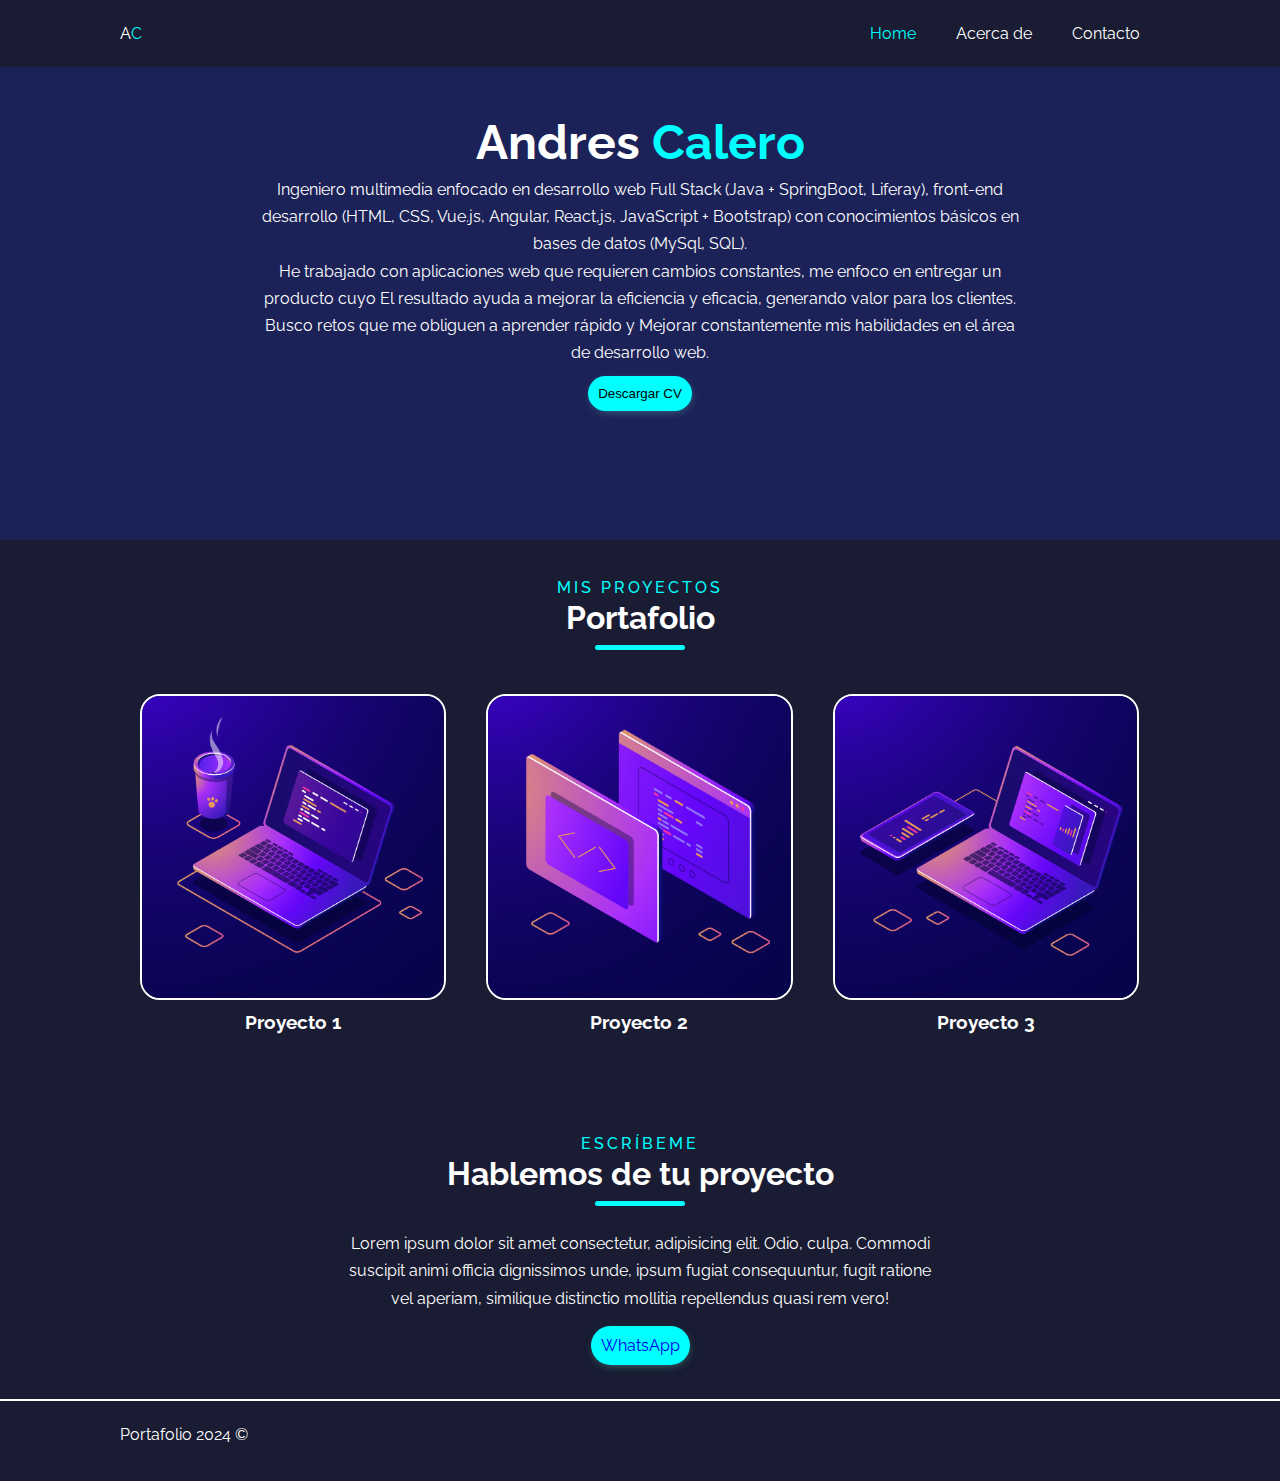
==== index.html @ fd757965 "portafolio web" ====
<!DOCTYPE html>
<html lang="es">

<head>
  <meta charset="UTF-8" />
  <meta name="viewport" content="width=device-width, initial-scale=1.0" />
  <meta name="description" content="Portafolio de proyectos" />
  <link href="https://fonts.googleapis.com/css2?family=Raleway:wght@400;700&display=swap" rel="stylesheet" />
  <link rel="stylesheet" href="https://use.fontawesome.com/releases/v5.6.1/css/all.css"
    integrity="sha384-gfdkjb5BdAXd+lj+gudLWI+BXq4IuLW5IT+brZEZsLFm++aCMlF1V92rMkPaX4PP" crossorigin="anonymous" />
  <link rel="stylesheet" href="css/style.css" />
  <title>Mi portafolio</title>
</head>

<body>

  <header>

    <nav class="navbar">
      <div class="nav-container">
        <div class="logo">
          <a href="index.html">A<span>C</span></a>
        </div>
        <ul id="main-nav" class="txt-btn">
          <li><a href="index.html" class="current">Home</a></li>
          <li><a href="about.html">Acerca de</a></li>
          <li><a href="contact.html">Contacto</a></li>
        </ul>
      </div>
    </nav>

    <section class="banner-header">
      <div class="banner-header-text">
        <h1 class="banner-title">Andres <span>Calero</span></h1>
        <p>Ingeniero multimedia enfocado en desarrollo web Full Stack (Java + SpringBoot, Liferay), front-end
          desarrollo (HTML, CSS, Vue.js, Angular, React,js, JavaScript + Bootstrap) con conocimientos básicos en bases
          de datos (MySql, SQL).
          <br>
          He trabajado con aplicaciones web que requieren cambios constantes, me enfoco en entregar un producto cuyo
          El resultado ayuda a mejorar la eficiencia y eficacia, generando valor para los clientes.
          <br>
          Busco retos que me obliguen a aprender rápido y
          Mejorar constantemente mis habilidades en el área de desarrollo web.
        </p>
        <a href="https://drive.google.com/file/d/15FXeyaIICWYGaH4lE5yrG8nC_UNtiwbP/view" target="_blank">
          <button class="btn">Descargar CV</button>
        </a>
      </div>
    </section>

  </header>

  <main>
    <section class="section portfolio">
      <div class="container">
        <div class="section-header">
          <h3 class="title" data-title="Mis proyectos">Portafolio</h3>
        </div>

        <div class="box">
          <div class="rotate-scale-up">
            <a href="project-1.html">
              <img src="img/portfolio/proyecto-1.png" alt="proyecto 1" />
            </a>
          </div>
          <h3>Proyecto 1</h3>
        </div>

        <div class="box">
          <div class="rotate-center">
            <a href="project-2.html">
              <img src="img/portfolio/proyecto-2.png" alt="proyecto 2" />
            </a>
          </div>
          <h3>Proyecto 2</h3>
        </div>

        <div class="box">
          <div class="bounce">
            <a href="project-3.html">
              <img src="img/portfolio/proyecto-3.png" alt="proyecto 3" />
            </a>
          </div>
          <h3>Proyecto 3</h3>
        </div>
      </div>
    </section>
    <section class="section hireme">
      <div class="container">
        <div class="section-header">
          <h3 class="title" data-title="Escríbeme">
            Hablemos de tu proyecto
          </h3>
        </div>

        <p class="text">
          Lorem ipsum dolor sit amet consectetur, adipisicing elit. Odio,
          culpa. Commodi suscipit animi officia dignissimos unde, ipsum fugiat
          consequuntur, fugit ratione vel aperiam, similique distinctio
          mollitia repellendus quasi rem vero!
        </p>
        <a href="https://wa.me/+573235865827" target="_blank" class="btn">WhatsApp</a>
      </div>
    </section>

  </main>
  <hr>
  <footer class="main-footer">
    <div class="container">
      <p class="small">Portafolio 2024 &copy;</p>

      <ul>
        <li>
          <a href="https://wa.me/+573235865827" target="_blank"><i class="fab fa-whatsapp"></i></a>
        </li>
        <li>
          <a href="https://www.linkedin.com/in/desarrolladorandrescalero/" target="_blank"><i
              class="fab fa-linkedin"></i></a>
        </li>
        <li>
          <a href="https://www.instagram.com/afk723/" target="_blank"><i class="fab fa-instagram"></i></a>
        </li>
      </ul>
    </div>
  </footer>
</body>

</html>
---- css/style.css ----
/* Variables */
:root {
  --main-color: #191c32;
  --primary-color: aqua;
  --secondary-color: #fff;
}

/* Reset */
* {
  margin: 0;
  padding: 0;
  box-sizing: border-box;
}

/* Main styling */
body,
html {
  font-family: "Raleway", sans-serif;
  color: var(--secondary-color);
  line-height: 1.7em;
  background-color: var(--main-color);
}

hr {
  border: 0.5px solid var(--secondary-color);
}

/* Utility Classes */
a {
  text-decoration: none;
}

.container {
  margin: 0 auto;
  max-width: 1100px;
  padding: 0 30px;
}

.section {
  padding: 40px 0;
  overflow: hidden;
}

.line-break {
  padding-bottom: 10px;
}

.section-header {
  text-align: center;
  margin-bottom: 1.5rem;
}

.title {
  position: relative;
  padding-bottom: 1rem;
  line-height: 1;
  font-size: 2rem;
  margin-bottom: 0.6rem;
}

.title:before {
  content: attr(data-title);
  display: block;
  margin-bottom: 0.4rem;
  color: var(--primary-color);
  font-size: 1rem;
  font-weight: 500;
  text-transform: uppercase;
  letter-spacing: 3px;
}

.title:after {
  content: "";
  position: absolute;
  width: 90px;
  height: 5px;
  border-radius: 3px;
  background-color: var(--primary-color);
  bottom: 0;
  left: 50%;
  transform: translateX(-50%);
}

.text {
  max-width: 600px;
  margin: 0 auto;
}

/* Navbar */
.nav-container {
  margin: auto;
  max-width: 1100px;
  overflow: auto;
  padding: 0 30px;
}

.navbar {
  position: fixed;
  top: 0;
  z-index: 50;
  overflow: hidden;
  width: 100%;
  background-color: var(--main-color);
}

.navbar .logo {
  float: left;
  padding-top: 20px;
}

.navbar a {
  color: var(--secondary-color);
  text-decoration: none;
}

.navbar span {
  color: var(--primary-color);
}

.navbar ul {
  list-style: none;
  float: right;
}

.navbar ul li {
  float: left;
}

.navbar ul li a {
  display: block;
  padding: 20px;
  text-align: center;
}

.navbar ul li a:hover {
  background: var(--primary-color);
  color: var(--main-color);
}

.navbar ul li a.current {
  color: var(--primary-color);
}

.navbar ul li a.current:hover {
  background: var(--primary-color);
  color: var(--main-color);
}

/* Banner Home*/
.banner-header {
  height: 60vh;
  width: 100%;
  overflow: hidden;
  background: var(--main-color);
  background: linear-gradient(rgba(29, 38, 113, 0.6), rgba(29, 38, 113, 0.6)),
    url("../img/developer.jpg");
  background-repeat: no-repeat;
  background-position: center;
  background-size: cover;
}

img {
  object-fit: cover;
}

.banner-header-text {
  height: 100%;
  width: 60%;
  margin: auto;
  text-align: center;
  display: grid;
  place-content: center;
}

.banner-title {
  font-size: 3em;
  padding-bottom: 20px;
}

.banner-title span {
  color: var(--primary-color);
}

/* Button */
.btn {
  padding: 10px 10px;
  background-color: var(--primary-color);
  border: none;
  margin-top: 10px;
  border-radius: 20px;
  cursor: pointer;
  box-shadow: 1px 3px 11px -5px rgba(102, 221, 200, 0.69);
}

.btn:hover {
  background-color: var(--secondary-color);
  box-shadow: none;
}

/* Portfolio */
.portfolio h3 {
  text-align: center;
}

.hireme {
  text-align: center;
  display: flex;
  justify-content: center;
  align-items: center;
}

.hireme p {
  padding-bottom: 20px;
}

.box {
  float: left;
  width: 33.3%;
  padding: 20px;
}

.box img {
  width: 100%;
  border: 2px solid var(--secondary-color);
  border-radius: 20px;
}

.box a:hover img {
  transform: translateY(-15px);
  border: 2px solid var(--primary-color);
  transition: 0.3s;
}

.box .selected {
  transform: scale(1.1);
  border: 2px solid var(--primary-color);
}

/* Footer */
.main-footer {
  height: 80px;
  padding-top: 20px;
}

.main-footer p {
  float: left;
}

.main-footer ul {
  float: right;
  list-style: none;
}

.main-footer ul li {
  float: left;
}

.main-footer ul li i {
  color: var(--primary-color);
}

.main-footer ul li a {
  display: block;
  padding: 10px;
  text-align: center;
}

/* General hero */
.hero {
  background: var(--main-color);
  height: 50vh;
  padding: 50px;
  margin-top: 80px;
}

.hero-header-text {
  height: 100%;
  width: 60%;
  margin: auto;
  text-align: center;
  display: grid;
  place-content: center;
}

.hero-title {
  font-size: 3em;
  padding-bottom: 20px;
}

.hero-title span {
  color: var(--primary-color);
}

/* Contact Form */
.contact .box-contact-features {
  float: left;
  width: 33.3%;
  text-align: center;
  padding-bottom: 20px;
}

.contact .box-contact-features i {
  padding-bottom: 20px;
}

.contact .box-contact-features p {
  line-height: 0.8em;
}

.contact .features-contact .box-form {
  float: left;
  width: 50%;
  padding: 60px 10px 20px 10px;
}

.contact .features-contact .box-form iframe {
  width: 100%;
  height: 400px;
}

/* Contact Form */
.contact .contact-form .single-form {
  margin-bottom: 20px;
}

.contact-form label {
  display: block;
  margin-bottom: 5px;
}

.contact-form input,
.contact-form textarea {
  width: 100%;
  padding: 10px;
  border: 2px var(--secondary-color) solid;
  border-radius: 10px;
  background-color: var(--main-color);
  color: var(--secondary-color);
}

.contact-form input:focus,
.contact-form textarea:focus {
  background-color: var(--secondary-color);
  color: var(--main-color);
}

.contact-form textarea {
  height: 200px;
}

.contact-form input:focus,
.contact-form textarea:focus {
  outline: none;
  border-color: var(--main-color);
}

/* About Me */
.about {
  text-align: center;
}

.about a {
  color: var(--secondary-color);
  text-decoration: none;
}

.txt-btn {
  font-size: 1em;
}

.skills {
  display: grid;
  grid-template-columns: repeat(6, 1fr);
  gap: 20px;
  margin: 30px 0;
}

.card-skill img {
  width: 100%;
  border: 2px solid var(--secondary-color);
  background-color: var(--secondary-color);
  border-radius: 20px;
}

.card-skill img:hover {
  transform: scale(1.1);
  border: 2px solid var(--secondary-color);
  transition: 0.3s;
}

.single-project-info {
  display: grid;
  grid-template-rows: auto 1fr auto;
  /* Una fila para arriba, dos filas iguales para las columnas en el medio, y una fila para abajo */
  grid-template-columns: 1fr 1fr;
  /* Dos columnas para las secciones izquierda y derecha */
  grid-gap: 20px;
}

.single-project-description,
.single-project-btn {
  text-align: center;
  grid-column: 1 / -1;
}

.single-project-img img {
  width: 100%;
  border: 2px solid var(--secondary-color);
  border-radius: 20px;
}

.single-project-details ul {
  list-style: none;
  padding-bottom: 20px;
}

.single-project-btn .prev {
  float: left;
}

.single-project-btn .next {
  float: right;
}
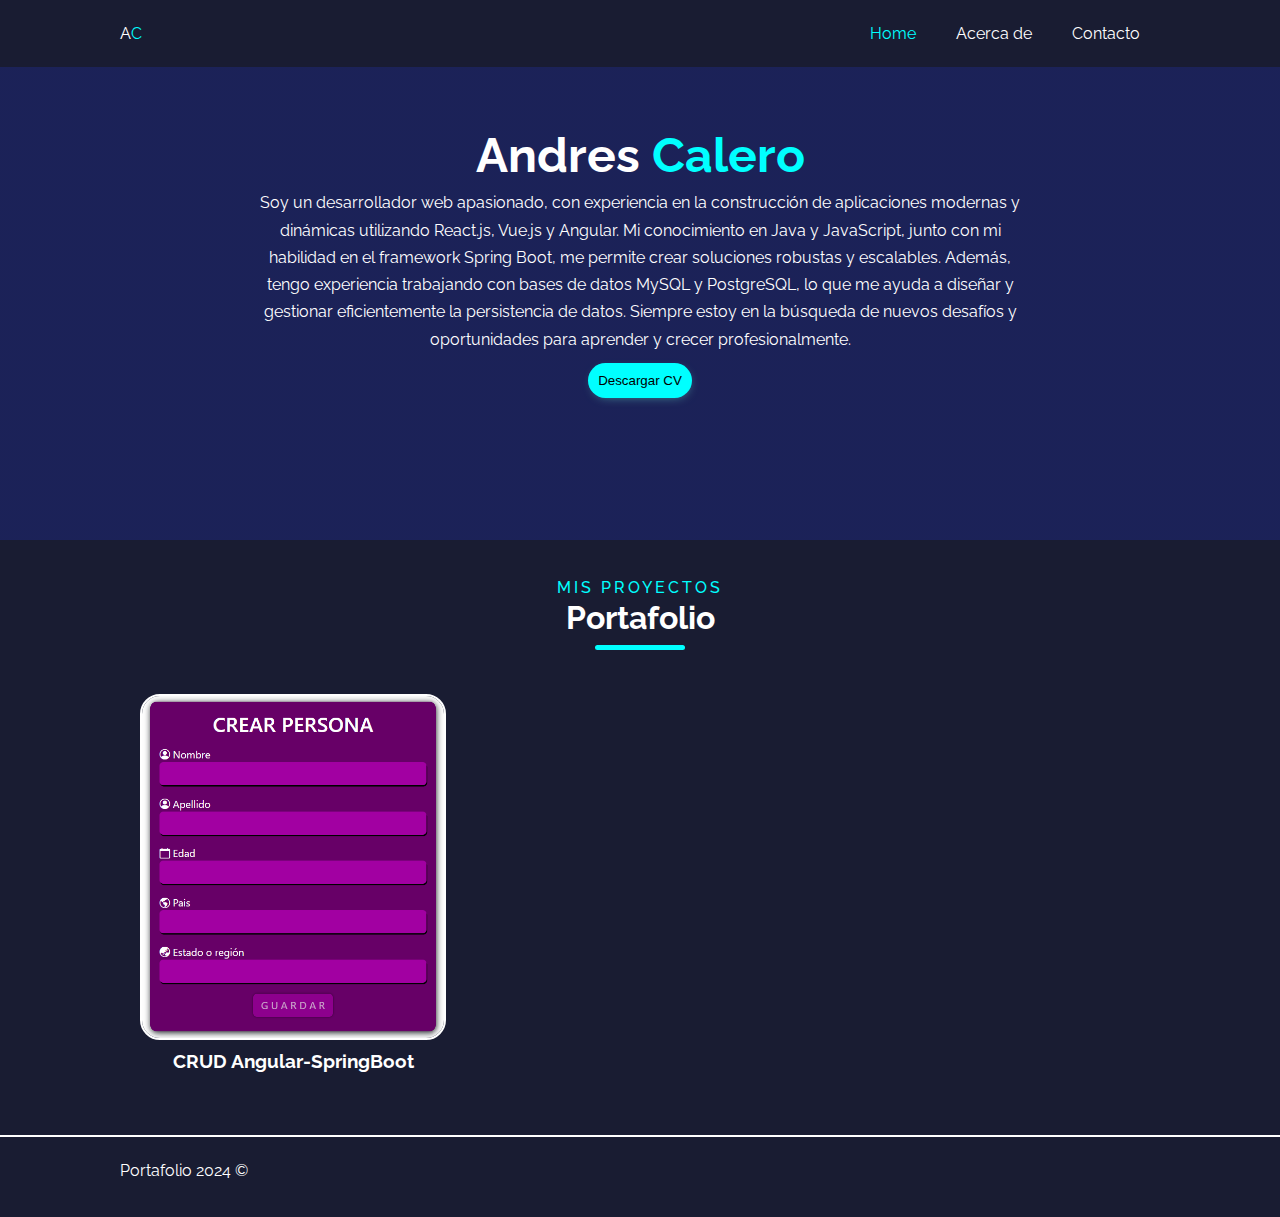
==== commit 10a0e6b5: "Se pule la informacion" ====
--- a/index.html
+++ b/index.html
@@ -9,6 +9,7 @@
   <link rel="stylesheet" href="https://use.fontawesome.com/releases/v5.6.1/css/all.css"
     integrity="sha384-gfdkjb5BdAXd+lj+gudLWI+BXq4IuLW5IT+brZEZsLFm++aCMlF1V92rMkPaX4PP" crossorigin="anonymous" />
   <link rel="stylesheet" href="css/style.css" />
+  <link rel="stylesheet" href="css/style-responsive.css" />
   <title>Mi portafolio</title>
 </head>
 
@@ -32,17 +33,14 @@
     <section class="banner-header">
       <div class="banner-header-text">
         <h1 class="banner-title">Andres <span>Calero</span></h1>
-        <p>Ingeniero multimedia enfocado en desarrollo web Full Stack (Java + SpringBoot, Liferay), front-end
-          desarrollo (HTML, CSS, Vue.js, Angular, React,js, JavaScript + Bootstrap) con conocimientos básicos en bases
-          de datos (MySql, SQL).
-          <br>
-          He trabajado con aplicaciones web que requieren cambios constantes, me enfoco en entregar un producto cuyo
-          El resultado ayuda a mejorar la eficiencia y eficacia, generando valor para los clientes.
-          <br>
-          Busco retos que me obliguen a aprender rápido y
-          Mejorar constantemente mis habilidades en el área de desarrollo web.
+        <p>
+          Soy un desarrollador web apasionado, con experiencia en la construcción de aplicaciones modernas y dinámicas
+          utilizando React.js, Vue.js y Angular. Mi conocimiento en Java y JavaScript, junto con mi habilidad en el
+          framework Spring Boot, me permite crear soluciones robustas y escalables. Además, tengo experiencia trabajando
+          con bases de datos MySQL y PostgreSQL, lo que me ayuda a diseñar y gestionar eficientemente la persistencia de
+          datos. Siempre estoy en la búsqueda de nuevos desafíos y oportunidades para aprender y crecer profesionalmente.
         </p>
-        <a href="https://drive.google.com/file/d/15FXeyaIICWYGaH4lE5yrG8nC_UNtiwbP/view" target="_blank">
+        <a href="https://drive.google.com/file/d/1S4CJ2U9cGExecbTbQ6xtQw2GyuOmlst3/view?usp=drive_link" target="_blank">
           <button class="btn">Descargar CV</button>
         </a>
       </div>
@@ -60,13 +58,13 @@
         <div class="box">
           <div class="rotate-scale-up">
             <a href="project-1.html">
-              <img src="img/portfolio/proyecto-1.png" alt="proyecto 1" />
+              <img src="img/portfolio/FrontAngular2.png" alt="proyecto 1" />
             </a>
           </div>
-          <h3>Proyecto 1</h3>
+          <h3>CRUD Angular-SpringBoot</h3>
         </div>
 
-        <div class="box">
+        <div class="box esconder">
           <div class="rotate-center">
             <a href="project-2.html">
               <img src="img/portfolio/proyecto-2.png" alt="proyecto 2" />
@@ -75,7 +73,7 @@
           <h3>Proyecto 2</h3>
         </div>
 
-        <div class="box">
+        <div class="box esconder">
           <div class="bounce">
             <a href="project-3.html">
               <img src="img/portfolio/proyecto-3.png" alt="proyecto 3" />
@@ -85,7 +83,7 @@
         </div>
       </div>
     </section>
-    <section class="section hireme">
+    <section class="section hireme" display="none">
       <div class="container">
         <div class="section-header">
           <h3 class="title" data-title="Escríbeme">
--- a/css/style.css
+++ b/css/style.css
@@ -204,9 +204,10 @@
 
 .hireme {
   text-align: center;
-  display: flex;
+  display: none;
   justify-content: center;
   align-items: center;
+
 }
 
 .hireme p {
@@ -265,12 +266,23 @@
   text-align: center;
 }
 
+.esconder{
+  display: none;
+}
+
 /* General hero */
 .hero {
   background: var(--main-color);
-  height: 50vh;
+  height: 150px;
   padding: 50px;
-  margin-top: 80px;
+  margin-top: 50px;
+}
+
+.hero1 {
+  background: var(--main-color);
+  height: 150px;
+  padding: 50px;
+  margin-top: 180px;
 }
 
 .hero-header-text {
--- a/css/style-responsive.css
+++ b/css/style-responsive.css
@@ -0,0 +1,94 @@
+@media screen and (max-width: 768px) {
+    /* Navbar */
+    .nav-container {
+      margin: auto;
+      max-width: 1100px;
+      overflow: auto;
+      padding: 0px;
+    }
+  
+    .navbar {
+      position: relative;
+      top: 0;
+    }
+  
+    .navbar .logo {
+      float: none;
+      text-align: center;
+    }
+  
+    .navbar ul,
+    .navbar ul li {
+      float: none;
+    }
+  
+    .navbar ul li a {
+      padding: 5px;
+    }
+  
+    /* Section title */
+    .section-header {
+      font-size: 2em;
+    }
+  
+    /* Banner */
+    .banner-header-text {
+      width: 80%;
+    }
+  
+    /* Hero Title */
+    .hero-title {
+      line-height: normal;
+      font-size: 2.2em;
+    }
+  
+    /* Portfolio */
+    .portfolio .portfolio-nav {
+      display: none;
+    }
+  
+    .box {
+      float: none;
+      width: 100%;
+      padding: 10px;
+    }
+  
+    /* Contact */
+    .contact {
+      height: 100%;
+    }
+  
+    .contact .box-contact-features {
+      float: none;
+      width: 100%;
+    }
+  
+    .contact .features-contact .box-form {
+      float: none;
+      width: 100%;
+    }
+  
+    /* Single Project */
+  
+    .single-project .description h4 {
+      font-size: 1em;
+    }
+  
+    .single-project-info {
+      grid-template-rows: auto auto auto; /* Cambia a tres filas iguales en dispositivos pequeños */
+      grid-template-columns: 1fr;
+    }
+  
+    .single-project-details {
+      text-align: center;
+    }
+  
+    /* About */
+    .skills {
+      grid-template-columns: repeat(2, 1fr);
+    }
+  
+    .about iframe {
+      width: 100%;
+    }
+  }